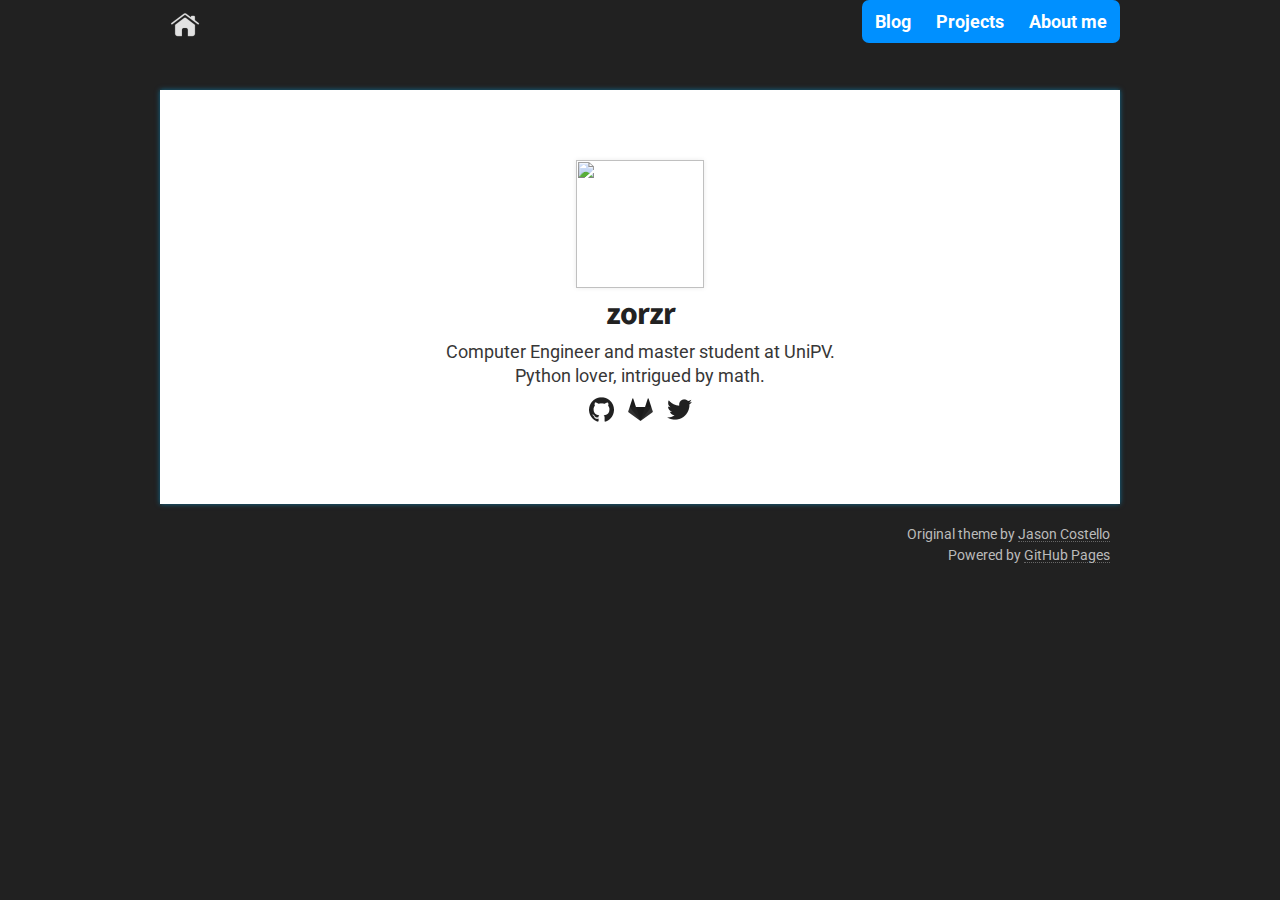
==== index.html @ 3744eb55 "Banner updated" ====
<!DOCTYPE html>
<html>
    <head>
        <title>zorzr</title>
        <meta charset='utf-8' />
        <meta http-equiv="X-UA-Compatible" content="chrome=1"/>
        <meta name="viewport" content="width=device-width, initial-scale=1, maximum-scale=1">
        <meta name="description" content="zorzr's website hosted by GitHub Pages"/>
        <link rel="icon" href="https://github.githubassets.com/favicon.ico">

        <link href="stylesheets/stylesheet.css" rel="stylesheet" type="text/css" media="screen">
        <link href='https://fonts.googleapis.com/css?family=Roboto:400,400italic,700italic,700' rel='stylesheet' type='text/css'>
        <link href='https://fonts.googleapis.com/css?family=Source+Sans+Pro:300,300italic,700,700italic' rel='stylesheet' type='text/css'>
    </head>
    <body>

        <!-- HEADER -->
        <div id="header_wrap" class="outer">
            <header class="inner">
                <div id="home_wrap"><a id="home" href="index.html"></a></div>

                <div id="banner">
                    <a class="tab leftmost" href="todo.html">Blog</a>
                    <a class="tab" href="todo.html">Projects</a>
                    <a class="tab rightmost" href="todo.html">About me</a>
                </div>
            </header>
        </div>

        <!-- MAIN CONTENT -->
        <div id="main_content_wrap" class="outer">
            <section id="main_content" class="inner">
                <div class="card">
                    <div class="row"><img id="avatar" src="https://avatars1.githubusercontent.com/u/32872339?s=460&v=4"></div>
                    <div class="row"><h2>zorzr</h2></div>
                    <div class="row">
                        <p>Computer Engineer and master student at UniPV.<br>
                           Python lover, intrigued by math.</p>
                    </div>
                    <div class="row">
                        <a class="github icon" href="https://github.com/zorzr"></a>
                        <a class="gitlab icon" href="https://gitlab.com/zorzr"></a>
                        <a class="twitter icon" href="https://twitter.com/zorzr1"></a>
                    </div>
                </div>
            </section>
        </div>
    
        
        <!-- FOOTER  -->
        <div id="footer_wrap" class="outer">
            <footer class="inner">
                <p class="footer">
                    Original theme by <a href="https://github.com/jasoncostello/slate">Jason Costello</a><br>
                    Powered by <a href="http://pages.github.com">GitHub Pages</a>
                </p>
            </footer>
          </div>
    </body>
</html>
---- stylesheets/stylesheet.css ----
/*******************************************************************************
Slate Theme for GitHub Pages by @jsncostello
Customized by @zorzr

********************************************************************************
The MIT License (MIT)
Copyright (c) 2015 Jason Costello

Permission is hereby granted, free of charge, to any person obtaining a copy
of this software and associated documentation files (the "Software"), to deal
in the Software without restriction, including without limitation the rights
to use, copy, modify, merge, publish, distribute, sublicense, and/or sell
copies of the Software, and to permit persons to whom the Software is
furnished to do so, subject to the following conditions:

The above copyright notice and this permission notice shall be included in all
copies or substantial portions of the Software.

THE SOFTWARE IS PROVIDED "AS IS", WITHOUT WARRANTY OF ANY KIND, EXPRESS OR
IMPLIED, INCLUDING BUT NOT LIMITED TO THE WARRANTIES OF MERCHANTABILITY,
FITNESS FOR A PARTICULAR PURPOSE AND NONINFRINGEMENT. IN NO EVENT SHALL THE
AUTHORS OR COPYRIGHT HOLDERS BE LIABLE FOR ANY CLAIM, DAMAGES OR OTHER
LIABILITY, WHETHER IN AN ACTION OF CONTRACT, TORT OR OTHERWISE, ARISING FROM,
OUT OF OR IN CONNECTION WITH THE SOFTWARE OR THE USE OR OTHER DEALINGS IN THE
SOFTWARE.
*******************************************************************************/

@import url(normalize.css);

/*******************************************************************************
Theme Styles
*******************************************************************************/

*, *:before, *:after {
  -moz-box-sizing: border-box;
  -webkit-box-sizing: border-box;
  box-sizing: border-box;
}

body {
  color:#373737;
  background: #212121;
  font-size: 18px;
  font-family: 'Roboto', Helvetica, Arial, sans-serif;
  line-height: 1.5;
  -webkit-font-smoothing: antialiased;
}

h1, h2, h3, h4, h5, h6 {
  margin-top: 25px;
  font-weight: 700;
  color:#222222;
  font-family: 'Source Sans Pro', Helvetica, Arial, sans-serif;
  letter-spacing: -1px;
}


h1 {
  margin-bottom: 15px;
  font-size: 35px;
  line-height: 1.1;
  font-weight: 700;
}

h2 {
  margin-bottom: 10px;
  font-size: 32px;
  line-height: 1.2;
}

h3 {
  margin-bottom: 0;
  padding-bottom: 0;
  font-size: 23px;
  line-height: 1.3;
}

h4 {
  margin-bottom: 0;
  padding-bottom: 0;
  font-size: 20px;
}

h5 {
  margin-bottom: 0;
  padding-bottom: 0;
  font-size: 18px;
}

h6 {
  margin-bottom: 0;
  padding-bottom: 0;
  font-size: 16px;
}

p {
  font-size: 18px;
  margin: 0px 0 5px 0;
  line-height: 1.5;
}

footer p {
  color: #f2f2f2;
}

a {
  line-height: 1.0;
  display: inline-block;
  text-decoration: none;
  border-bottom: 1px dotted #666;
  color: inherit;
  text-shadow: none;
}

a:hover, a:focus {
  color: #0090ff;
  border-bottom: 1px solid #0090ff;
}

em {
  font-style: italic;
}

strong {
  font-weight: bold;
}

img {
  position: relative;
  margin: 0 auto;
  max-width: 739px;
  padding: 5px;
  margin: 10px 0 10px 0;

  box-shadow: 0 0 5px #ebebeb;
  -webkit-box-shadow: 0 0 5px #ebebeb;
  -moz-box-shadow: 0 0 5px #ebebeb;
  -o-box-shadow: 0 0 5px #ebebeb;
  -ms-box-shadow: 0 0 5px #ebebeb;
}

p img {
  display: inline;
  margin: 0;
  padding: 0;
  vertical-align: middle;
  text-align: center;
  border: none;
}

pre, code {
  width: 100%;
  color: #fff;
  background-color: #222;
  box-shadow: 0 0 10px rgba(0,0,0,.1);

  font-family: Monaco, "Bitstream Vera Sans Mono", "Lucida Console", Terminal, monospace;
  font-size: 14px;
}

pre {
  padding: 10px 20px;
  overflow: auto;
}

code {
  padding: 5px 8px;
  margin: 0 3px;
}

pre code {
  display: block;
  box-shadow: none;
}

blockquote {
  color: #666;
  margin: 4px 0 20px 2px;
  padding-left: 20px;
  border-left: 3px solid #bbb;
  font-style: italic;
}

ul, ol, dl {
  margin: 0 0 15px 0;
  padding-left: 20px;
}

dl dt {
  font-weight: bold;
}

dl dd {
  margin-left: 0;
  padding-left: 0;
  font-style: italic;
}

dl p {
  padding-left: 20px;
  font-style: italic;
}

hr {
  margin-bottom: 10px;
  border: 1px solid #222;
}

table {
  border: 1px solid #373737;
  text-align: left;
 }

th {
  padding: 10px;
  background: #222;
  color: #fff;
 }

td {
  padding: 10px;
  border: 1px solid #222;
 }

form {
  background: #f2f2f2;
  padding: 20px;
}

/*******************************************************************************
Full-Width Styles
*******************************************************************************/

.footer {
  color: #bbb;
  font-size: 14px;
  text-align: right;
}

.outer {
  width: 100%;
  padding: 0 10px;
}

.inner {
  position: relative;
  max-width: 960px;
  padding: 20px 10px;
  margin: 0 auto;
}

header {
  color: #f2f2f2;
}

#header_wrap {
  background: #212121;
}

#header_wrap .inner {
  padding: 60px 10px 0px 0px;
}

#page_title {
  margin: 0;
  color: #fff;
  font-size: 54px;
  font-weight: 700;
}

#page_tagline {
  margin-top: 5px;
  margin-bottom: 30px;
  color: #fff;
  font-size: 36px;
  font-weight: 300;
  background: none;
}

#main_content_wrap {
  margin-top: 30px;
}

#main_content {
  padding-top: 40px;
}

#main_content.inner {
  background-color: #fff;
  padding: 70px 100px;
  box-shadow: 0 0 5px #ebebeb;
  
  -webkit-box-shadow: 0 0 5px rgba(0, 183, 255, 0.5);
  -moz-box-shadow: 0 0 5px rgba(0, 183, 255, 0.5);
  -o-box-shadow: 0 0 5px rgba(0, 183, 255, 0.5);
  -ms-box-shadow: 0 0 5px rgba(0, 183, 255, 0.5);
}

#footer_wrap {
  background: #212121;
}

/*******************************************************************************
My additions
*******************************************************************************/
.card {
  text-align: center;
}

.card .row {
  display: inline;
  padding-bottom: 5px;
}

.card .row h2 {
  margin: 0 0 7px 0;
}

.card .row p {
  line-height: 1.3;
}

.card .row a {
  border-bottom: none;
  outline: none;
}

.icon {
  margin: 5px;
  padding: 0;
  width: 25px;
  height: 25px;
}

.github {
  background: url('../resources/sprite.png') 0 0;
}
.github:hover, .github:focus {
  background: url('../resources/sprite.png') 0 -25px;
}
.twitter {
  background: url('../resources/sprite.png') -25px 0;
}
.twitter:hover, .twitter:focus {
  background: url('../resources/sprite.png') -25px -25px;
}
.gitlab {
  background: url('../resources/sprite.png') -50px 0;
}
.gitlab:hover {
  background: url('../resources/sprite.png') -50px -25px;
}

#avatar {
  margin: 0;
  padding: 0;
  width: 128px;
  height: 128px;
}

#home_wrap {
  top: 10px;
  left: 10px;
  z-index: 20;
  position: absolute;
}

#home {
  border: none;
  width: 30px;
  height: 30px;
  background: url('../resources/home.png') no-repeat 0 0;
}
#home:hover, #home:focus {
  outline: none;
  background: url('../resources/home.png') no-repeat -30px 0;
}

/* Bruce */
#banner {
  top: 0;
  right: 5px;
  z-index: 10;
  position: absolute;
  display: inline;
  text-align: right;
  font-weight: 700;
}

/* Guardians of the Galaxy */
.tab {
  color: white;
  padding: 8px 13px 8px 13px;
  background: #0090ff;
  font-weight: 700;
  border: none;
  line-height: 1.5;
  margin-right: -5px;
}

.tab.leftmost {
  border-radius: 7px 0 0 7px;
}
.tab.rightmost {
  border-radius: 0 7px 7px 0;
}

.tab:hover, .tab:focus {
  color: white;
  border-bottom: none;
  background-color: #1883ed;
  outline: none;
}


/*******************************************************************************
Small Device Styles
*******************************************************************************/

@media screen and (max-width: 992px) {
  img {
    max-width: 100%;
  }
}

@media screen and (max-width: 480px) {
  #banner {
    width: 100%;
    position: relative;
    display: block;
    text-align: center;
    margin-bottom: -20px;
  }

  #home_wrap {
    text-align: center;
    width: 100%;
    left: 0;
  }

  .outer {
    padding: 0;
  }

  .inner {
    min-width: 320px;
    max-width: 480px;
  }

  #header_wrap .inner {
    padding: 60px 10px;
  }
  
  #main_content_wrap {
    margin-top: 0;
  }
  #main_content.inner {
    padding: 40px 20px;
  }

  #page_title {
    margin-top: 35px;
  }

  #page_tagline {
    margin-bottom: -20px;
  }

  h1 {
    font-size: 28px;
  }

  h2 {
    font-size: 24px;
  }

  h3 {
    font-size: 21px;
  }

  h4 {
    font-size: 18px;
  }

  h5 {
    font-size: 14px;
  }

  h6 {
    font-size: 12px;
  }

  code, pre {
    max-width: 480px;
    font-size: 11px;
  }
}
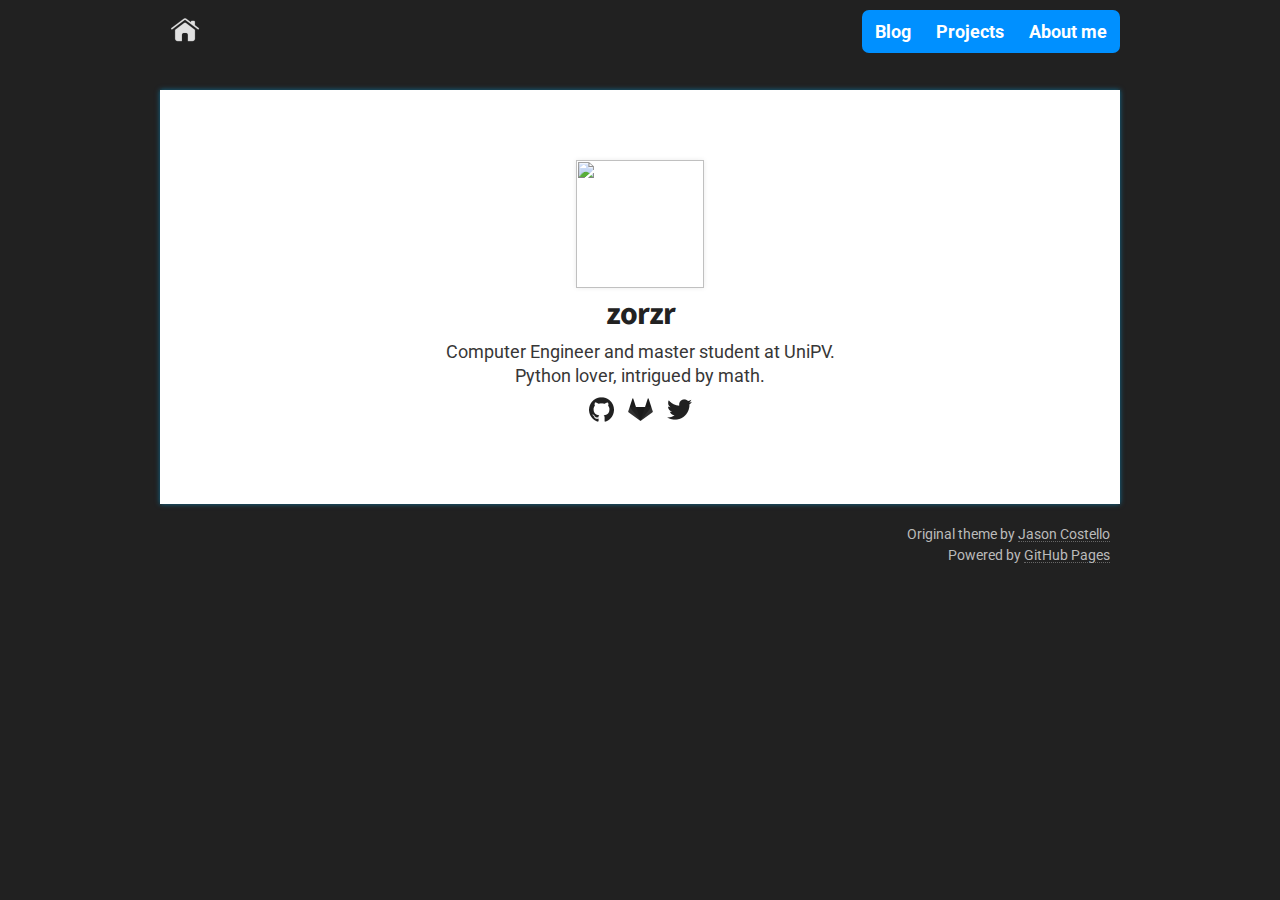
==== commit b6cb82fe: "Projects page" ====
--- a/index.html
+++ b/index.html
@@ -21,7 +21,7 @@
 
                 <div id="banner">
                     <a class="tab leftmost" href="todo.html">Blog</a>
-                    <a class="tab" href="todo.html">Projects</a>
+                    <a class="tab" href="projects.html">Projects</a>
                     <a class="tab rightmost" href="todo.html">About me</a>
                 </div>
             </header>
--- a/stylesheets/stylesheet.css
+++ b/stylesheets/stylesheet.css
@@ -212,13 +212,15 @@
  }
 
 th {
-  padding: 10px;
+  /* padding: 10px; */ 
+  padding: 10px 13px;
   background: #222;
   color: #fff;
  }
 
 td {
-  padding: 10px;
+  /* padding: 10px; */
+  padding: 10px 13px;
   border: 1px solid #222;
  }
 
@@ -359,7 +361,7 @@
 }
 
 #home_wrap {
-  top: 10px;
+  top: 15px;
   left: 10px;
   z-index: 20;
   position: absolute;
@@ -378,7 +380,7 @@
 
 /* Bruce */
 #banner {
-  top: 0;
+  top: 10px;
   right: 5px;
   z-index: 10;
   position: absolute;
@@ -425,6 +427,7 @@
 
 @media screen and (max-width: 480px) {
   #banner {
+    top: 0;
     width: 100%;
     position: relative;
     display: block;
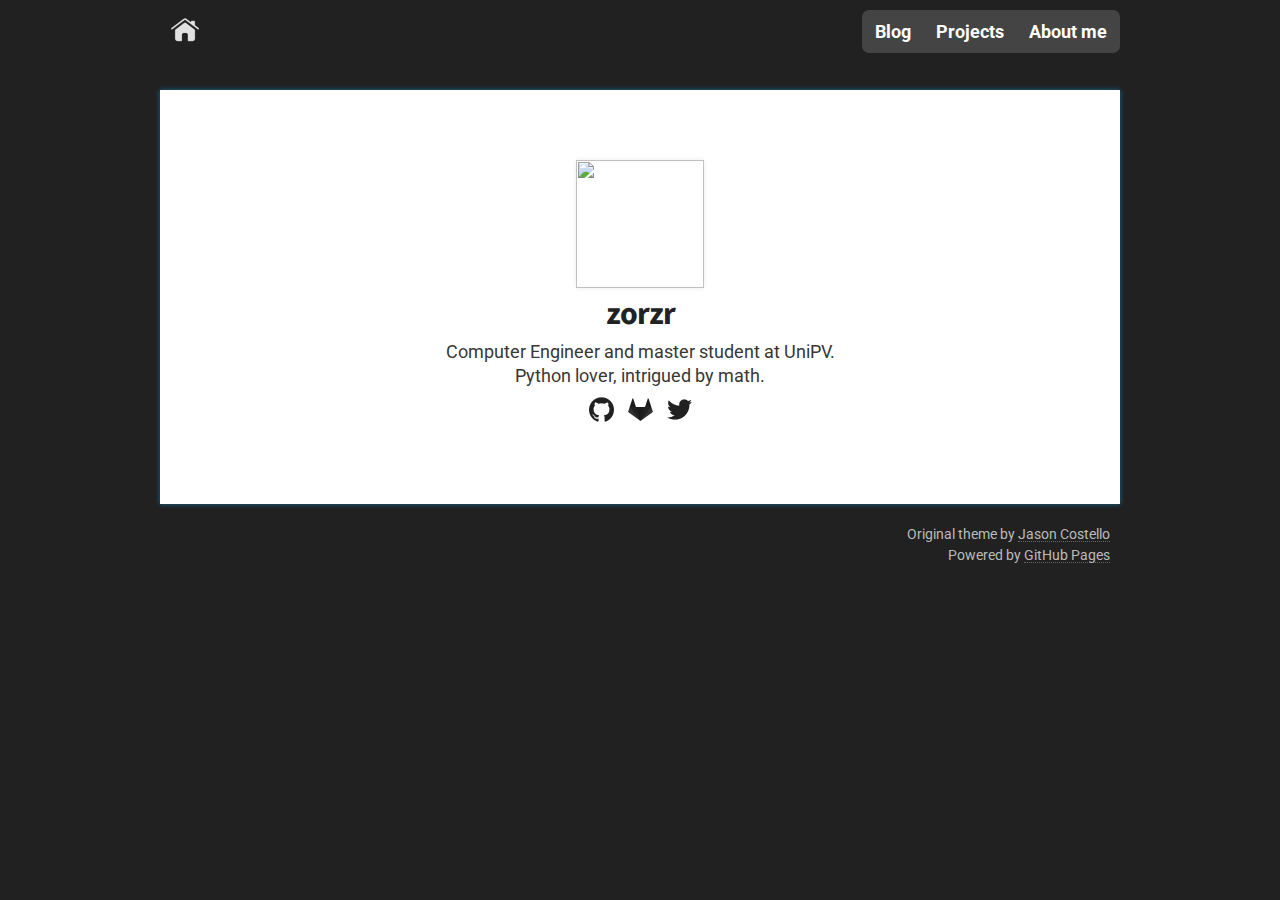
==== commit 10b2ed8a: "Navbar and project structure improvements" ====
--- a/index.html
+++ b/index.html
@@ -8,7 +8,7 @@
         <meta name="description" content="zorzr's website hosted by GitHub Pages"/>
         <link rel="icon" href="https://github.githubassets.com/favicon.ico">
 
-        <link href="stylesheets/stylesheet.css" rel="stylesheet" type="text/css" media="screen">
+        <link href="static/css/stylesheet.css" rel="stylesheet" type="text/css" media="screen">
         <link href='https://fonts.googleapis.com/css?family=Roboto:400,400italic,700italic,700' rel='stylesheet' type='text/css'>
         <link href='https://fonts.googleapis.com/css?family=Source+Sans+Pro:300,300italic,700,700italic' rel='stylesheet' type='text/css'>
     </head>
@@ -17,12 +17,14 @@
         <!-- HEADER -->
         <div id="header_wrap" class="outer">
             <header class="inner">
-                <div id="home_wrap"><a id="home" href="index.html"></a></div>
+                <div id="home_wrap"><a id="home" href="/"></a></div>
 
+                <button id="nav-button" onclick="toggleMenu()" aria-label="Menu"></button>
                 <div id="banner">
-                    <a class="tab leftmost" href="todo.html">Blog</a>
-                    <a class="tab" href="projects.html">Projects</a>
-                    <a class="tab rightmost" href="todo.html">About me</a>
+                    <a class="tab current" id="nav-home" href="/">Home</a>
+                    <a class="tab leftmost" href="/blog">Blog</a>
+                    <a class="tab" href="/projects">Projects</a>
+                    <a class="tab rightmost" href="/about">About me</a>
                 </div>
             </header>
         </div>
@@ -40,7 +42,7 @@
                     <div class="row">
                         <a class="github icon" href="https://github.com/zorzr"></a>
                         <a class="gitlab icon" href="https://gitlab.com/zorzr"></a>
-                        <a class="twitter icon" href="https://twitter.com/zorzr1"></a>
+                        <a class="twitter icon" href="https://twitter.com/zorz_r"></a>
                     </div>
                 </div>
             </section>
@@ -55,6 +57,8 @@
                     Powered by <a href="http://pages.github.com">GitHub Pages</a>
                 </p>
             </footer>
-          </div>
+        </div>
+
+        <script src="./static/js/menu.js"></script>
     </body>
 </html>--- a/static/css/stylesheet.css
+++ b/static/css/stylesheet.css
@@ -0,0 +1,553 @@
+/*******************************************************************************
+Zlate Theme for GitHub Pages by @zorzr
+Original theme by @jsncostello
+
+********************************************************************************
+The MIT License (MIT)
+Copyright (c) 2015 Jason Costello
+
+Permission is hereby granted, free of charge, to any person obtaining a copy
+of this software and associated documentation files (the "Software"), to deal
+in the Software without restriction, including without limitation the rights
+to use, copy, modify, merge, publish, distribute, sublicense, and/or sell
+copies of the Software, and to permit persons to whom the Software is
+furnished to do so, subject to the following conditions:
+
+The above copyright notice and this permission notice shall be included in all
+copies or substantial portions of the Software.
+
+THE SOFTWARE IS PROVIDED "AS IS", WITHOUT WARRANTY OF ANY KIND, EXPRESS OR
+IMPLIED, INCLUDING BUT NOT LIMITED TO THE WARRANTIES OF MERCHANTABILITY,
+FITNESS FOR A PARTICULAR PURPOSE AND NONINFRINGEMENT. IN NO EVENT SHALL THE
+AUTHORS OR COPYRIGHT HOLDERS BE LIABLE FOR ANY CLAIM, DAMAGES OR OTHER
+LIABILITY, WHETHER IN AN ACTION OF CONTRACT, TORT OR OTHERWISE, ARISING FROM,
+OUT OF OR IN CONNECTION WITH THE SOFTWARE OR THE USE OR OTHER DEALINGS IN THE
+SOFTWARE.
+*******************************************************************************/
+
+@import url(normalize.css);
+
+/*******************************************************************************
+Theme Styles
+*******************************************************************************/
+
+*, *:before, *:after {
+  -moz-box-sizing: border-box;
+  -webkit-box-sizing: border-box;
+  box-sizing: border-box;
+}
+
+body {
+  color:#373737;
+  background: #212121;
+  font-size: 18px;
+  font-family: 'Roboto', Helvetica, Arial, sans-serif;
+  line-height: 1.5;
+  -webkit-font-smoothing: antialiased;
+}
+
+h1, h2, h3, h4, h5, h6 {
+  margin-top: 25px;
+  font-weight: 700;
+  color:#222222;
+  font-family: 'Source Sans Pro', Helvetica, Arial, sans-serif;
+  letter-spacing: -1px;
+}
+
+
+h1 {
+  margin-bottom: 15px;
+  font-size: 35px;
+  line-height: 1.1;
+  font-weight: 700;
+}
+
+h2 {
+  margin-bottom: 10px;
+  font-size: 32px;
+  line-height: 1.2;
+}
+
+h3 {
+  margin-bottom: 0;
+  padding-bottom: 0;
+  font-size: 23px;
+  line-height: 1.3;
+}
+
+h4 {
+  margin-bottom: 0;
+  padding-bottom: 0;
+  font-size: 20px;
+}
+
+h5 {
+  margin-bottom: 0;
+  padding-bottom: 0;
+  font-size: 18px;
+}
+
+h6 {
+  margin-bottom: 0;
+  padding-bottom: 0;
+  font-size: 16px;
+}
+
+p {
+  font-size: 18px;
+  margin: 0px 0 5px 0;
+  line-height: 1.5;
+}
+
+footer p {
+  color: #f2f2f2;
+}
+
+a {
+  line-height: 1.0;
+  display: inline-block;
+  text-decoration: none;
+  border-bottom: 1px dotted #666;
+  color: inherit;
+  text-shadow: none;
+}
+
+a:hover, a:focus {
+  color: #0090ff;
+  border-bottom: 1px solid #0090ff;
+}
+
+em {
+  font-style: italic;
+}
+
+strong {
+  font-weight: bold;
+}
+
+img {
+  position: relative;
+  margin: 0 auto;
+  max-width: 739px;
+  padding: 5px;
+  margin: 10px 0 10px 0;
+
+  box-shadow: 0 0 5px #ebebeb;
+  -webkit-box-shadow: 0 0 5px #ebebeb;
+  -moz-box-shadow: 0 0 5px #ebebeb;
+  -o-box-shadow: 0 0 5px #ebebeb;
+  -ms-box-shadow: 0 0 5px #ebebeb;
+}
+
+p img {
+  display: inline;
+  margin: 0;
+  padding: 0;
+  vertical-align: middle;
+  text-align: center;
+  border: none;
+}
+
+pre, code {
+  width: 100%;
+  color: #fff;
+  background-color: #222;
+  box-shadow: 0 0 10px rgba(0,0,0,.1);
+
+  font-family: Monaco, "Bitstream Vera Sans Mono", "Lucida Console", Terminal, monospace;
+  font-size: 14px;
+}
+
+pre {
+  padding: 10px 20px;
+  overflow: auto;
+}
+
+code {
+  padding: 5px 8px;
+  margin: 0 3px;
+}
+
+pre code {
+  display: block;
+  box-shadow: none;
+}
+
+blockquote {
+  color: #666;
+  margin: 4px 0 20px 2px;
+  padding-left: 20px;
+  border-left: 3px solid #bbb;
+  font-style: italic;
+}
+
+ul, ol, dl {
+  margin: 0 0 15px 0;
+  padding-left: 20px;
+}
+
+dl dt {
+  font-weight: bold;
+}
+
+dl dd {
+  margin-left: 0;
+  padding-left: 0;
+  font-style: italic;
+}
+
+dl p {
+  padding-left: 20px;
+  font-style: italic;
+}
+
+hr {
+  margin-bottom: 10px;
+  border: 1px solid #222;
+}
+
+table {
+  border: 1px solid #373737;
+  text-align: left;
+ }
+
+th {
+  padding: 10px;
+  background: #222;
+  color: #fff;
+ }
+
+td {
+  padding: 10px;
+  border: 1px solid #222;
+ }
+
+form {
+  background: #f2f2f2;
+  padding: 20px;
+}
+
+/*******************************************************************************
+Full-Width Styles
+*******************************************************************************/
+
+.footer {
+  color: #bbb;
+  font-size: 14px;
+  text-align: right;
+}
+
+.outer {
+  width: 100%;
+  padding: 0 10px;
+}
+
+.inner {
+  position: relative;
+  max-width: 960px;
+  padding: 20px 10px;
+  margin: 0 auto;
+}
+
+header {
+  color: #f2f2f2;
+}
+
+#header_wrap {
+  background: #212121;
+}
+
+#header_wrap .inner {
+  padding: 60px 10px 0px 0px;
+}
+
+/* Button to be displayed on mobile */
+#nav-button {
+  display: none;
+  width: 52px; height: 40px;
+  background: #272727 url("../pics/menu.png") no-repeat center;
+  border: 2px solid #555;
+  border-radius: 4px;
+}
+
+#nav-home {
+  visibility: hidden;
+}
+
+/* Page content */
+#page_title {
+  margin: 0;
+  color: #fff;
+  font-size: 54px;
+  font-weight: 700;
+}
+
+#page_tagline {
+  margin-top: 5px;
+  margin-bottom: 30px;
+  color: #fff;
+  font-size: 36px;
+  font-weight: 300;
+  background: none;
+}
+
+#main_content_wrap {
+  margin-top: 30px;
+}
+
+#main_content {
+  padding-top: 40px;
+}
+
+#main_content.inner {
+  background-color: #fff;
+  padding: 70px 100px;
+  box-shadow: 0 0 5px #ebebeb;
+  
+  -webkit-box-shadow: 0 0 5px rgba(0, 183, 255, 0.5);
+  -moz-box-shadow: 0 0 5px rgba(0, 183, 255, 0.5);
+  -o-box-shadow: 0 0 5px rgba(0, 183, 255, 0.5);
+  -ms-box-shadow: 0 0 5px rgba(0, 183, 255, 0.5);
+}
+
+#footer_wrap {
+  background: #212121;
+}
+
+/*******************************************************************************
+My additions
+*******************************************************************************/
+.card {
+  text-align: center;
+}
+
+.card .row {
+  display: inline;
+  padding-bottom: 5px;
+}
+
+.card .row h2 {
+  margin: 0 0 7px 0;
+}
+
+.card .row p {
+  line-height: 1.3;
+}
+
+.card .row a {
+  border-bottom: none;
+  outline: none;
+}
+
+.icon {
+  margin: 5px;
+  padding: 0;
+  width: 25px;
+  height: 25px;
+}
+
+.github {
+  background: url('../pics/sprite.png') 0 0;
+}
+.github:hover, .github:focus {
+  background: url('../pics/sprite.png') 0 -25px;
+}
+.twitter {
+  background: url('../pics/sprite.png') -25px 0;
+}
+.twitter:hover, .twitter:focus {
+  background: url('../pics/sprite.png') -25px -25px;
+}
+.gitlab {
+  background: url('../pics/sprite.png') -50px 0;
+}
+.gitlab:hover {
+  background: url('../pics/sprite.png') -50px -25px;
+}
+
+#avatar {
+  margin: 0;
+  padding: 0;
+  width: 128px;
+  height: 128px;
+}
+
+#home_wrap {
+  top: 15px;
+  left: 10px;
+  z-index: 20;
+  position: absolute;
+}
+
+#home {
+  border: none;
+  width: 30px;
+  height: 30px;
+  background: url('../pics/home.png') no-repeat 0 0;
+}
+#home:hover, #home:focus {
+  outline: none;
+  background: url('../pics/home.png') no-repeat -30px 0;
+}
+
+/* Bruce */
+#banner {
+  top: 10px;
+  right: 5px;
+  z-index: 10;
+  position: absolute;
+  display: inline;
+  text-align: right;
+  font-weight: 700;
+}
+
+/* Guardians of the Galaxy */
+.tab {
+  color: white;
+  padding: 8px 13px 8px 13px;
+  /* background: #0090ff; */
+  font-weight: 700;
+  border: none;
+  line-height: 1.5;
+  margin-right: -5px;
+
+  background: #444;
+}
+
+.tab.current {
+  background: #666;
+  color: white !important;
+}
+
+.tab.leftmost {
+  border-radius: 7px 0 0 7px;
+}
+.tab.rightmost {
+  border-radius: 0 7px 7px 0;
+}
+
+.tab:hover, .tab:focus {
+  color: white;
+  border-bottom: none;
+  /* background-color: #1883ed; */
+  outline: none;
+
+  background: #0090ff;
+}
+
+
+/*******************************************************************************
+Small Device Styles
+*******************************************************************************/
+
+@media screen and (max-width: 992px) {
+  img {
+    max-width: 100%;
+  }
+}
+
+@media screen and (max-width: 480px) {
+  .outer {
+    padding: 0;
+  }
+
+  .inner {
+    min-width: 320px;
+    max-width: 480px;
+  }
+ 
+  #header_wrap .inner {
+    padding: 30px 10px 50px 10px;
+  }
+
+  #home_wrap {
+    display: none;
+  }
+
+  #nav-home {
+    visibility: visible;
+  }
+
+  #nav-button {
+    display: block;
+    top: 0;
+    margin-left: auto;
+    margin-right: auto;
+    margin-bottom: -20px;
+  }
+
+  #banner {
+    top: auto; right:auto;
+    display: none;
+    position: relative;
+    
+    width: 100%;
+    text-align: center;
+    margin-bottom: -20px;
+    margin-top: 40px;
+  }
+
+  #banner a {
+    float: none;
+    display: block;
+    color: #ccc;
+  }
+
+  #banner a:hover {
+    color: white;
+  }
+
+  .tab {
+    background: #272727;
+    padding: auto 10px;
+    margin: 0 -10px;
+  }
+
+  .tab.leftmost, .tab.rightmost {
+    border-radius: 0;
+  }
+  
+  #main_content_wrap {
+    margin-top: 0;
+  }
+  #main_content.inner {
+    padding: 40px 20px;
+  }
+
+  #page_title {
+    margin-top: 35px;
+  }
+
+  #page_tagline {
+    margin-bottom: -20px;
+  }
+
+  h1 {
+    font-size: 28px;
+  }
+
+  h2 {
+    font-size: 24px;
+  }
+
+  h3 {
+    font-size: 21px;
+  }
+
+  h4 {
+    font-size: 18px;
+  }
+
+  h5 {
+    font-size: 14px;
+  }
+
+  h6 {
+    font-size: 12px;
+  }
+
+  code, pre {
+    max-width: 480px;
+    font-size: 11px;
+  }
+}
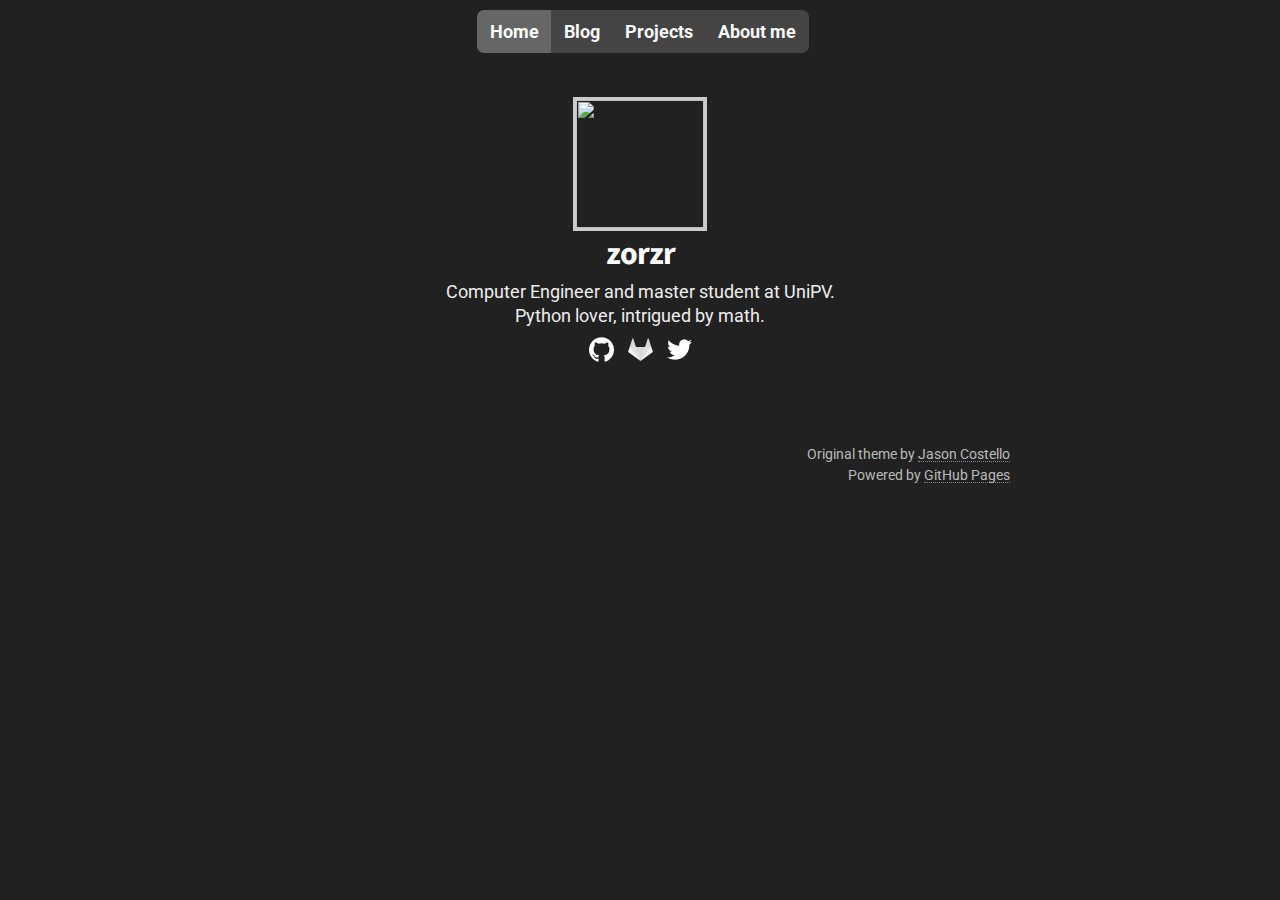
==== commit af76f2d8: "New theme" ====
--- a/index.html
+++ b/index.html
@@ -8,6 +8,7 @@
         <meta name="description" content="zorzr's website hosted by GitHub Pages"/>
         <link rel="icon" href="https://github.githubassets.com/favicon.ico">
 
+        <link href="static/css/icons.css" rel="stylesheet" type="text/css" media="screen">
         <link href="static/css/stylesheet.css" rel="stylesheet" type="text/css" media="screen">
         <link href='https://fonts.googleapis.com/css?family=Roboto:400,400italic,700italic,700' rel='stylesheet' type='text/css'>
         <link href='https://fonts.googleapis.com/css?family=Source+Sans+Pro:300,300italic,700,700italic' rel='stylesheet' type='text/css'>
@@ -17,12 +18,14 @@
         <!-- HEADER -->
         <div id="header_wrap" class="outer">
             <header class="inner">
-                <div id="home_wrap"><a id="home" href="/"></a></div>
+                <!-- <div id="home_wrap"><a id="home" href="/"></a></div> -->
 
                 <button id="nav-button" onclick="toggleMenu()" aria-label="Menu"></button>
                 <div id="banner">
-                    <a class="tab current" id="nav-home" href="/">Home</a>
-                    <a class="tab leftmost" href="/blog">Blog</a>
+                    <!-- <a class="tab current" id="nav-home" href="/">Home</a>
+                    <a class="tab leftmost" href="/blog">Blog</a> -->
+                    <a class="tab current leftmost" href="/">Home</a>
+                    <a class="tab" href="/blog">Blog</a>
                     <a class="tab" href="/projects">Projects</a>
                     <a class="tab rightmost" href="/about">About me</a>
                 </div>
@@ -43,6 +46,7 @@
                         <a class="github icon" href="https://github.com/zorzr"></a>
                         <a class="gitlab icon" href="https://gitlab.com/zorzr"></a>
                         <a class="twitter icon" href="https://twitter.com/zorz_r"></a>
+                        <!-- <a class="linkedin icon" href="#"></a> -->
                     </div>
                 </div>
             </section>
--- a/static/css/icons.css
+++ b/static/css/icons.css
@@ -0,0 +1,63 @@
+.card {
+    text-align: center;
+}
+
+.card .row {
+    display: inline;
+    padding-bottom: 5px;
+}
+
+.card .row h2 {
+    margin: 0 0 7px 0;
+}
+
+.card .row p {
+    line-height: 1.3;
+}
+
+.card .row a {
+    border-bottom: none;
+    outline: none;
+}
+
+.icon {
+    margin: 5px;
+    padding: 0;
+    width: 25px;
+    height: 25px;
+}
+
+.github {
+    background: url('../pics/sprite.png') 0 0;
+}
+.github:hover, .github:focus {
+    background: url('../pics/sprite.png') 0 -25px;
+}
+.gitlab {
+    background: url('../pics/sprite.png') -25px 0;
+}
+.gitlab:hover, .twitter:focus {
+    background: url('../pics/sprite.png') -25px -25px;
+}
+.twitter {
+    background: url('../pics/sprite.png') -50px 0;
+}
+.twitter:hover {
+    background: url('../pics/sprite.png') -50px -25px;
+}
+/*
+.linkedin {
+    background: url('../pics/sprite.png') -75px 0;
+}
+.linkedin:hover {
+    background: url('../pics/sprite.png') -75px -25px;
+}
+*/
+
+#avatar {
+    margin: 0;
+    padding: 0;
+    width: 128px;
+    height: 128px;
+    outline: 3px solid #ccc;
+}
--- a/static/css/stylesheet.css
+++ b/static/css/stylesheet.css
@@ -27,10 +27,6 @@
 
 @import url(normalize.css);
 
-/*******************************************************************************
-Theme Styles
-*******************************************************************************/
-
 *, *:before, *:after {
   -moz-box-sizing: border-box;
   -webkit-box-sizing: border-box;
@@ -38,7 +34,7 @@
 }
 
 body {
-  color:#373737;
+  color: #f0f0f0;
   background: #212121;
   font-size: 18px;
   font-family: 'Roboto', Helvetica, Arial, sans-serif;
@@ -47,9 +43,9 @@
 }
 
 h1, h2, h3, h4, h5, h6 {
+  color: white;
   margin-top: 25px;
   font-weight: 700;
-  color:#222222;
   font-family: 'Source Sans Pro', Helvetica, Arial, sans-serif;
   letter-spacing: -1px;
 }
@@ -107,7 +103,7 @@
   line-height: 1.0;
   display: inline-block;
   text-decoration: none;
-  border-bottom: 1px dotted #666;
+  border-bottom: 1px dotted #888;
   color: inherit;
   text-shadow: none;
 }
@@ -127,16 +123,15 @@
 
 img {
   position: relative;
-  margin: 0 auto;
   max-width: 739px;
   padding: 5px;
   margin: 10px 0 10px 0;
 
-  box-shadow: 0 0 5px #ebebeb;
+  /* box-shadow: 0 0 5px #ebebeb;
   -webkit-box-shadow: 0 0 5px #ebebeb;
   -moz-box-shadow: 0 0 5px #ebebeb;
   -o-box-shadow: 0 0 5px #ebebeb;
-  -ms-box-shadow: 0 0 5px #ebebeb;
+  -ms-box-shadow: 0 0 5px #ebebeb; */
 }
 
 p img {
@@ -150,9 +145,9 @@
 
 pre, code {
   width: 100%;
-  color: #fff;
-  background-color: #222;
-  box-shadow: 0 0 10px rgba(0,0,0,.1);
+  color: #fc9723;
+  background-color: #303030;
+  /* box-shadow: 0 0 10px rgba(200,200,200,.1); */
 
   font-family: Monaco, "Bitstream Vera Sans Mono", "Lucida Console", Terminal, monospace;
   font-size: 14px;
@@ -161,6 +156,7 @@
 pre {
   padding: 10px 20px;
   overflow: auto;
+  border: 1px solid #666;
 }
 
 code {
@@ -174,10 +170,10 @@
 }
 
 blockquote {
-  color: #666;
+  color: #dfa25d;
+  border-left: 3px solid #dfa25d;
   margin: 4px 0 20px 2px;
   padding-left: 20px;
-  border-left: 3px solid #bbb;
   font-style: italic;
 }
 
@@ -203,29 +199,30 @@
 
 hr {
   margin-bottom: 10px;
-  border: 1px solid #222;
+  border: 1px solid #eee;
 }
 
 table {
-  border: 1px solid #373737;
   text-align: left;
- }
+  border: 1px solid #f36d00f0;
+}
 
 th {
   padding: 10px;
-  background: #222;
-  color: #fff;
- }
+  background: #f36d00f0;
+  color: white;
+}
 
 td {
   padding: 10px;
-  border: 1px solid #222;
- }
+  border: 1px solid #f36d00f0;
+}
 
 form {
   background: #f2f2f2;
   padding: 20px;
 }
+
 
 /*******************************************************************************
 Full-Width Styles
@@ -235,6 +232,8 @@
   color: #bbb;
   font-size: 14px;
   text-align: right;
+  padding-right: 100px;
+  /* text-align: center; */
 }
 
 .outer {
@@ -270,16 +269,14 @@
   border-radius: 4px;
 }
 
-#nav-home {
-  visibility: hidden;
-}
-
 /* Page content */
 #page_title {
   margin: 0;
   color: #fff;
   font-size: 54px;
   font-weight: 700;
+
+  padding-left: 100px;
 }
 
 #page_tagline {
@@ -289,6 +286,8 @@
   font-size: 36px;
   font-weight: 300;
   background: none;
+  
+  padding-left: 100px;
 }
 
 #main_content_wrap {
@@ -300,123 +299,42 @@
 }
 
 #main_content.inner {
-  background-color: #fff;
-  padding: 70px 100px;
-  box-shadow: 0 0 5px #ebebeb;
-  
-  -webkit-box-shadow: 0 0 5px rgba(0, 183, 255, 0.5);
-  -moz-box-shadow: 0 0 5px rgba(0, 183, 255, 0.5);
-  -o-box-shadow: 0 0 5px rgba(0, 183, 255, 0.5);
-  -ms-box-shadow: 0 0 5px rgba(0, 183, 255, 0.5);
+  background: transparent;
+  padding: 10px 100px 50px;
+  color: #eee;
+  /* padding: 70px 100px;
+  border-radius: 12px; */
 }
 
 #footer_wrap {
   background: #212121;
 }
 
-/*******************************************************************************
-My additions
-*******************************************************************************/
-.card {
+#banner {
+  position: absolute;
+  width: 100%;
+  top: 10px;
+  margin-left: auto;
+  margin-right: auto;
   text-align: center;
-}
-
-.card .row {
-  display: inline;
-  padding-bottom: 5px;
-}
-
-.card .row h2 {
-  margin: 0 0 7px 0;
-}
-
-.card .row p {
-  line-height: 1.3;
-}
-
-.card .row a {
-  border-bottom: none;
-  outline: none;
-}
-
-.icon {
-  margin: 5px;
-  padding: 0;
-  width: 25px;
-  height: 25px;
-}
-
-.github {
-  background: url('../pics/sprite.png') 0 0;
-}
-.github:hover, .github:focus {
-  background: url('../pics/sprite.png') 0 -25px;
-}
-.twitter {
-  background: url('../pics/sprite.png') -25px 0;
-}
-.twitter:hover, .twitter:focus {
-  background: url('../pics/sprite.png') -25px -25px;
-}
-.gitlab {
-  background: url('../pics/sprite.png') -50px 0;
-}
-.gitlab:hover {
-  background: url('../pics/sprite.png') -50px -25px;
-}
-
-#avatar {
-  margin: 0;
-  padding: 0;
-  width: 128px;
-  height: 128px;
-}
-
-#home_wrap {
-  top: 15px;
-  left: 10px;
-  z-index: 20;
-  position: absolute;
-}
-
-#home {
-  border: none;
-  width: 30px;
-  height: 30px;
-  background: url('../pics/home.png') no-repeat 0 0;
-}
-#home:hover, #home:focus {
-  outline: none;
-  background: url('../pics/home.png') no-repeat -30px 0;
-}
-
-/* Bruce */
-#banner {
-  top: 10px;
-  right: 5px;
+  font-weight: 700;
   z-index: 10;
-  position: absolute;
-  display: inline;
-  text-align: right;
-  font-weight: 700;
 }
 
 /* Guardians of the Galaxy */
 .tab {
-  color: white;
+  background: #444;
+  color: #f8f8f8;
   padding: 8px 13px 8px 13px;
-  /* background: #0090ff; */
   font-weight: 700;
   border: none;
   line-height: 1.5;
   margin-right: -5px;
-
-  background: #444;
 }
 
 .tab.current {
   background: #666;
-  color: white !important;
+  color: white;
 }
 
 .tab.leftmost {
@@ -429,10 +347,8 @@
 .tab:hover, .tab:focus {
   color: white;
   border-bottom: none;
-  /* background-color: #1883ed; */
+  background: #0090ff;
   outline: none;
-
-  background: #0090ff;
 }
 
 
@@ -455,17 +371,13 @@
     min-width: 320px;
     max-width: 480px;
   }
+
+  .footer {
+    padding-right: 10px;
+  }
  
   #header_wrap .inner {
     padding: 30px 10px 50px 10px;
-  }
-
-  #home_wrap {
-    display: none;
-  }
-
-  #nav-home {
-    visibility: visible;
   }
 
   #nav-button {
@@ -490,7 +402,6 @@
   #banner a {
     float: none;
     display: block;
-    color: #ccc;
   }
 
   #banner a:hover {
@@ -498,7 +409,7 @@
   }
 
   .tab {
-    background: #272727;
+    background: #383838;
     padding: auto 10px;
     margin: 0 -10px;
   }
@@ -512,14 +423,17 @@
   }
   #main_content.inner {
     padding: 40px 20px;
+    border-radius: 0;
   }
 
   #page_title {
     margin-top: 35px;
+    padding-left: 10px;
   }
 
   #page_tagline {
     margin-bottom: -20px;
+    padding-left: 10px;
   }
 
   h1 {
@@ -551,3 +465,49 @@
     font-size: 11px;
   }
 }
+
+/******************************************/
+/* Light Mode classes (to be implemented) */
+/******************************************/
+body.light {
+  color:#373737;
+}
+
+h1.light, h2.light, h3.light, h4.light, h5.light, h6.light {
+  color:#222222;
+}
+
+pre.light, code.light {
+  color: #fff;
+  background-color: #222;
+  /* box-shadow: 0 0 10px rgba(0,0,0,.1); */
+}
+
+blockquote.light {
+  color: #666;
+  border-left: 3px solid #bbb;
+}
+
+table.light {
+  border: 1px solid #373737;
+}
+
+th.light {
+  background: #222;
+  color: #fff;
+}
+
+td.light, hr.light {
+  border: 1px solid #222;
+}
+
+#main_content.light {
+  padding: 70px 100px;
+  border-radius: 12px;
+  background: white;
+  /* box-shadow: 0 0 5px #ebebeb;
+  -webkit-box-shadow: 0 0 5px rgba(0, 183, 255, 0.5);
+  -moz-box-shadow: 0 0 5px rgba(0, 183, 255, 0.5);
+  -o-box-shadow: 0 0 5px rgba(0, 183, 255, 0.5);
+  -ms-box-shadow: 0 0 5px rgba(0, 183, 255, 0.5); */
+}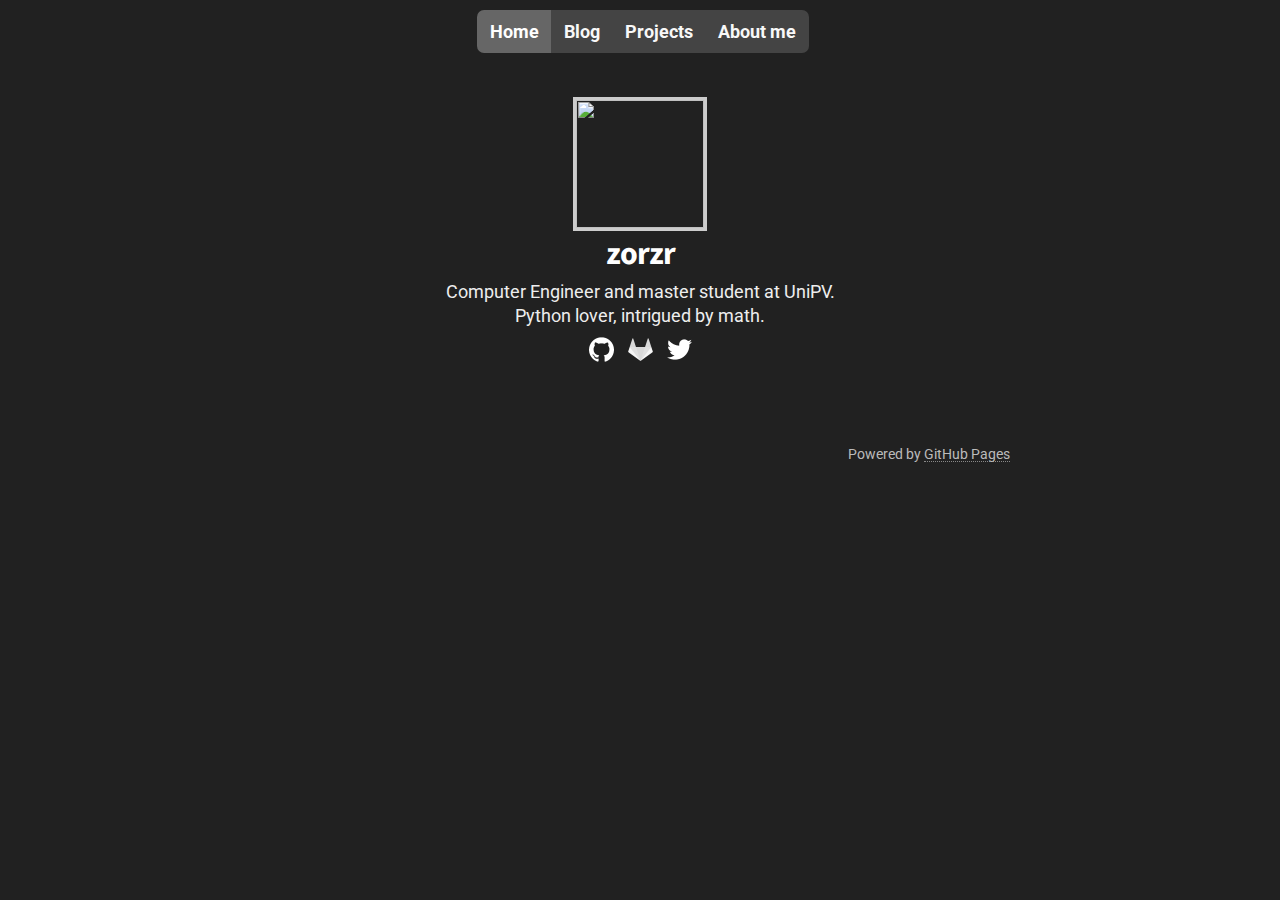
==== commit 962b99fb: "Adjustments" ====
--- a/index.html
+++ b/index.html
@@ -18,12 +18,8 @@
         <!-- HEADER -->
         <div id="header_wrap" class="outer">
             <header class="inner">
-                <!-- <div id="home_wrap"><a id="home" href="/"></a></div> -->
-
                 <button id="nav-button" onclick="toggleMenu()" aria-label="Menu"></button>
                 <div id="banner">
-                    <!-- <a class="tab current" id="nav-home" href="/">Home</a>
-                    <a class="tab leftmost" href="/blog">Blog</a> -->
                     <a class="tab current leftmost" href="/">Home</a>
                     <a class="tab" href="/blog">Blog</a>
                     <a class="tab" href="/projects">Projects</a>
@@ -57,7 +53,6 @@
         <div id="footer_wrap" class="outer">
             <footer class="inner">
                 <p class="footer">
-                    Original theme by <a href="https://github.com/jasoncostello/slate">Jason Costello</a><br>
                     Powered by <a href="http://pages.github.com">GitHub Pages</a>
                 </p>
             </footer>
--- a/static/css/stylesheet.css
+++ b/static/css/stylesheet.css
@@ -1,6 +1,6 @@
 /*******************************************************************************
 Zlate Theme for GitHub Pages by @zorzr
-Original theme by @jsncostello
+Structured on the Slate theme by @jsncostello
 
 ********************************************************************************
 The MIT License (MIT)
@@ -28,199 +28,199 @@
 @import url(normalize.css);
 
 *, *:before, *:after {
-  -moz-box-sizing: border-box;
-  -webkit-box-sizing: border-box;
-  box-sizing: border-box;
+    -moz-box-sizing: border-box;
+    -webkit-box-sizing: border-box;
+    box-sizing: border-box;
 }
 
 body {
-  color: #f0f0f0;
-  background: #212121;
-  font-size: 18px;
-  font-family: 'Roboto', Helvetica, Arial, sans-serif;
-  line-height: 1.5;
-  -webkit-font-smoothing: antialiased;
+    color: #f0f0f0;
+    background: #212121;
+    font-size: 18px;
+    font-family: 'Roboto', Helvetica, Arial, sans-serif;
+    line-height: 1.5;
+    -webkit-font-smoothing: antialiased;
 }
 
 h1, h2, h3, h4, h5, h6 {
-  color: white;
-  margin-top: 25px;
-  font-weight: 700;
-  font-family: 'Source Sans Pro', Helvetica, Arial, sans-serif;
-  letter-spacing: -1px;
+    color: white;
+    margin-top: 25px;
+    font-weight: 700;
+    font-family: 'Source Sans Pro', Helvetica, Arial, sans-serif;
+    letter-spacing: -1px;
 }
 
 
 h1 {
-  margin-bottom: 15px;
-  font-size: 35px;
-  line-height: 1.1;
-  font-weight: 700;
+    margin-bottom: 15px;
+    font-size: 35px;
+    line-height: 1.1;
+    font-weight: 700;
 }
 
 h2 {
-  margin-bottom: 10px;
-  font-size: 32px;
-  line-height: 1.2;
+    margin-bottom: 10px;
+    font-size: 32px;
+    line-height: 1.2;
 }
 
 h3 {
-  margin-bottom: 0;
-  padding-bottom: 0;
-  font-size: 23px;
-  line-height: 1.3;
+    margin-bottom: 0;
+    padding-bottom: 0;
+    font-size: 23px;
+    line-height: 1.3;
 }
 
 h4 {
-  margin-bottom: 0;
-  padding-bottom: 0;
-  font-size: 20px;
+    margin-bottom: 0;
+    padding-bottom: 0;
+    font-size: 20px;
 }
 
 h5 {
-  margin-bottom: 0;
-  padding-bottom: 0;
-  font-size: 18px;
+    margin-bottom: 0;
+    padding-bottom: 0;
+    font-size: 18px;
 }
 
 h6 {
-  margin-bottom: 0;
-  padding-bottom: 0;
-  font-size: 16px;
+    margin-bottom: 0;
+    padding-bottom: 0;
+    font-size: 16px;
 }
 
 p {
-  font-size: 18px;
-  margin: 0px 0 5px 0;
-  line-height: 1.5;
+    font-size: 18px;
+    margin: 0px 0 5px 0;
+    line-height: 1.5;
 }
 
 footer p {
-  color: #f2f2f2;
+    color: #f2f2f2;
 }
 
 a {
-  line-height: 1.0;
-  display: inline-block;
-  text-decoration: none;
-  border-bottom: 1px dotted #888;
-  color: inherit;
-  text-shadow: none;
+    line-height: 1.0;
+    display: inline-block;
+    text-decoration: none;
+    border-bottom: 1px dotted #888;
+    color: inherit;
+    text-shadow: none;
 }
 
 a:hover, a:focus {
-  color: #0090ff;
-  border-bottom: 1px solid #0090ff;
+    color: #0090ff;
+    border-bottom: 1px solid #0090ff;
 }
 
 em {
-  font-style: italic;
+    font-style: italic;
 }
 
 strong {
-  font-weight: bold;
+    font-weight: bold;
 }
 
 img {
-  position: relative;
-  max-width: 739px;
-  padding: 5px;
-  margin: 10px 0 10px 0;
-
-  /* box-shadow: 0 0 5px #ebebeb;
-  -webkit-box-shadow: 0 0 5px #ebebeb;
-  -moz-box-shadow: 0 0 5px #ebebeb;
-  -o-box-shadow: 0 0 5px #ebebeb;
-  -ms-box-shadow: 0 0 5px #ebebeb; */
+    position: relative;
+    max-width: 739px;
+    padding: 5px;
+    margin: 10px 0 10px 0;
+
+    /* box-shadow: 0 0 5px #ebebeb;
+    -webkit-box-shadow: 0 0 5px #ebebeb;
+    -moz-box-shadow: 0 0 5px #ebebeb;
+    -o-box-shadow: 0 0 5px #ebebeb;
+    -ms-box-shadow: 0 0 5px #ebebeb; */
 }
 
 p img {
-  display: inline;
-  margin: 0;
-  padding: 0;
-  vertical-align: middle;
-  text-align: center;
-  border: none;
+    display: inline;
+    margin: 0;
+    padding: 0;
+    vertical-align: middle;
+    text-align: center;
+    border: none;
 }
 
 pre, code {
-  width: 100%;
-  color: #fc9723;
-  background-color: #303030;
-  /* box-shadow: 0 0 10px rgba(200,200,200,.1); */
-
-  font-family: Monaco, "Bitstream Vera Sans Mono", "Lucida Console", Terminal, monospace;
-  font-size: 14px;
+    width: 100%;
+    color: #fc9723;
+    background-color: #303030;
+    /* box-shadow: 0 0 10px rgba(200,200,200,.1); */
+
+    font-family: Monaco, "Bitstream Vera Sans Mono", "Lucida Console", Terminal, monospace;
+    font-size: 14px;
 }
 
 pre {
-  padding: 10px 20px;
-  overflow: auto;
-  border: 1px solid #666;
+    padding: 10px 20px;
+    overflow: auto;
+    border: 1px solid #666;
 }
 
 code {
-  padding: 5px 8px;
-  margin: 0 3px;
+    padding: 5px 8px;
+    margin: 0 3px;
 }
 
 pre code {
-  display: block;
-  box-shadow: none;
+    display: block;
+    box-shadow: none;
 }
 
 blockquote {
-  color: #dfa25d;
-  border-left: 3px solid #dfa25d;
-  margin: 4px 0 20px 2px;
-  padding-left: 20px;
-  font-style: italic;
+    color: #dfa25d;
+    border-left: 3px solid #dfa25d;
+    margin: 4px 0 20px 2px;
+    padding-left: 20px;
+    font-style: italic;
 }
 
 ul, ol, dl {
-  margin: 0 0 15px 0;
-  padding-left: 20px;
+    margin: 0 0 15px 0;
+    padding-left: 20px;
 }
 
 dl dt {
-  font-weight: bold;
+    font-weight: bold;
 }
 
 dl dd {
-  margin-left: 0;
-  padding-left: 0;
-  font-style: italic;
+    margin-left: 0;
+    padding-left: 0;
+    font-style: italic;
 }
 
 dl p {
-  padding-left: 20px;
-  font-style: italic;
+    padding-left: 20px;
+    font-style: italic;
 }
 
 hr {
-  margin-bottom: 10px;
-  border: 1px solid #eee;
+    margin-bottom: 10px;
+    border: 1px solid #eee;
 }
 
 table {
-  text-align: left;
-  border: 1px solid #f36d00f0;
+    text-align: left;
+    border: 1px solid #f36d00f0;
 }
 
 th {
-  padding: 10px;
-  background: #f36d00f0;
-  color: white;
+    padding: 10px;
+    background: #f36d00f0;
+    color: white;
 }
 
 td {
-  padding: 10px;
-  border: 1px solid #f36d00f0;
+    padding: 10px;
+    border: 1px solid #f36d00f0;
 }
 
 form {
-  background: #f2f2f2;
-  padding: 20px;
+    background: #f2f2f2;
+    padding: 20px;
 }
 
 
@@ -229,126 +229,122 @@
 *******************************************************************************/
 
 .footer {
-  color: #bbb;
-  font-size: 14px;
-  text-align: right;
-  padding-right: 100px;
-  /* text-align: center; */
+    color: #bbb;
+    font-size: 14px;
+    text-align: right;
+    padding-right: 100px;
+    /* text-align: center; */
 }
 
 .outer {
-  width: 100%;
-  padding: 0 10px;
+    width: 100%;
+    padding: 0 10px;
 }
 
 .inner {
-  position: relative;
-  max-width: 960px;
-  padding: 20px 10px;
-  margin: 0 auto;
+    position: relative;
+    max-width: 960px;
+    padding: 20px 10px;
+    margin: 0 auto;
 }
 
 header {
-  color: #f2f2f2;
+    color: #f2f2f2;
 }
 
 #header_wrap {
-  background: #212121;
+    background: #212121;
 }
 
 #header_wrap .inner {
-  padding: 60px 10px 0px 0px;
+    padding: 60px 10px 0px 0px;
 }
 
 /* Button to be displayed on mobile */
 #nav-button {
-  display: none;
-  width: 52px; height: 40px;
-  background: #272727 url("../pics/menu.png") no-repeat center;
-  border: 2px solid #555;
-  border-radius: 4px;
+    display: none;
+    width: 52px; height: 40px;
+    background: #272727 url("../pics/menu.png") no-repeat center;
+    border: 2px solid #555;
+    border-radius: 4px;
 }
 
 /* Page content */
 #page_title {
-  margin: 0;
-  color: #fff;
-  font-size: 54px;
-  font-weight: 700;
-
-  padding-left: 100px;
+    margin: 0;
+    color: #fff;
+    font-size: 54px;
+    font-weight: 700;
+    padding-left: 100px;
 }
 
 #page_tagline {
-  margin-top: 5px;
-  margin-bottom: 30px;
-  color: #fff;
-  font-size: 36px;
-  font-weight: 300;
-  background: none;
-  
-  padding-left: 100px;
+    margin-top: 5px;
+    margin-bottom: 30px;
+    padding-left: 100px;
+    color: #fff;
+    font-size: 36px;
+    font-weight: 300;
+    background: none;
 }
 
 #main_content_wrap {
-  margin-top: 30px;
+    margin-top: 30px;
 }
 
 #main_content {
-  padding-top: 40px;
+    padding-top: 40px;
 }
 
 #main_content.inner {
-  background: transparent;
-  padding: 10px 100px 50px;
-  color: #eee;
-  /* padding: 70px 100px;
-  border-radius: 12px; */
+    background: transparent;
+    padding: 10px 100px 50px;
+    color: #eee;
 }
 
 #footer_wrap {
-  background: #212121;
+    background: #212121;
 }
 
 #banner {
-  position: absolute;
-  width: 100%;
-  top: 10px;
-  margin-left: auto;
-  margin-right: auto;
-  text-align: center;
-  font-weight: 700;
-  z-index: 10;
+    position: absolute;
+    width: 100%;
+    top: 10px;
+    margin-left: auto;
+    margin-right: auto;
+    text-align: center;
+    font-weight: 700;
+    z-index: 10;
 }
 
 /* Guardians of the Galaxy */
 .tab {
-  background: #444;
-  color: #f8f8f8;
-  padding: 8px 13px 8px 13px;
-  font-weight: 700;
-  border: none;
-  line-height: 1.5;
-  margin-right: -5px;
+    background: #444;
+    color: #f8f8f8;
+    padding: 8px 13px 8px 13px;
+    font-weight: 700;
+    border: none;
+    line-height: 1.5;
+    margin-right: -5px;
 }
 
 .tab.current {
-  background: #666;
-  color: white;
+    background: #666;
+    color: white;
 }
 
 .tab.leftmost {
-  border-radius: 7px 0 0 7px;
+    border-radius: 7px 0 0 7px;
 }
 .tab.rightmost {
-  border-radius: 0 7px 7px 0;
+    border-radius: 0 7px 7px 0;
 }
 
 .tab:hover, .tab:focus {
-  color: white;
-  border-bottom: none;
-  background: #0090ff;
-  outline: none;
+    color: white;
+    border-bottom: none;
+    background: #0090ff;
+    outline: none;
 }
 
 
@@ -357,157 +353,157 @@
 *******************************************************************************/
 
 @media screen and (max-width: 992px) {
-  img {
-    max-width: 100%;
-  }
+    img {
+        max-width: 100%;
+    }
 }
 
 @media screen and (max-width: 480px) {
-  .outer {
-    padding: 0;
-  }
-
-  .inner {
-    min-width: 320px;
-    max-width: 480px;
-  }
-
-  .footer {
-    padding-right: 10px;
-  }
- 
-  #header_wrap .inner {
-    padding: 30px 10px 50px 10px;
-  }
-
-  #nav-button {
-    display: block;
-    top: 0;
-    margin-left: auto;
-    margin-right: auto;
-    margin-bottom: -20px;
-  }
-
-  #banner {
-    top: auto; right:auto;
-    display: none;
-    position: relative;
-    
-    width: 100%;
-    text-align: center;
-    margin-bottom: -20px;
-    margin-top: 40px;
-  }
-
-  #banner a {
-    float: none;
-    display: block;
-  }
-
-  #banner a:hover {
-    color: white;
-  }
-
-  .tab {
-    background: #383838;
-    padding: auto 10px;
-    margin: 0 -10px;
-  }
-
-  .tab.leftmost, .tab.rightmost {
-    border-radius: 0;
-  }
-  
-  #main_content_wrap {
-    margin-top: 0;
-  }
-  #main_content.inner {
-    padding: 40px 20px;
-    border-radius: 0;
-  }
-
-  #page_title {
-    margin-top: 35px;
-    padding-left: 10px;
-  }
-
-  #page_tagline {
-    margin-bottom: -20px;
-    padding-left: 10px;
-  }
-
-  h1 {
-    font-size: 28px;
-  }
-
-  h2 {
-    font-size: 24px;
-  }
-
-  h3 {
-    font-size: 21px;
-  }
-
-  h4 {
-    font-size: 18px;
-  }
-
-  h5 {
-    font-size: 14px;
-  }
-
-  h6 {
-    font-size: 12px;
-  }
-
-  code, pre {
-    max-width: 480px;
-    font-size: 11px;
-  }
+    .outer {
+        padding: 0;
+    }
+
+    .inner {
+        min-width: 320px;
+        max-width: 480px;
+    }
+
+    .footer {
+        padding-right: 10px;
+    }
+
+    #header_wrap .inner {
+        padding: 30px 10px 50px 10px;
+    }
+
+    #nav-button {
+        display: block;
+        top: 0;
+        margin-left: auto;
+        margin-right: auto;
+        margin-bottom: -20px;
+    }
+
+    #banner {
+        top: auto; right:auto;
+        display: none;
+        position: relative;
+
+        width: 100%;
+        text-align: center;
+        margin-bottom: -20px;
+        margin-top: 40px;
+    }
+
+    #banner a {
+        float: none;
+        display: block;
+    }
+
+    #banner a:hover {
+        color: white;
+    }
+
+    .tab {
+        background: #383838;
+        padding: auto 10px;
+        margin: 0 -10px;
+    }
+
+    .tab.leftmost, .tab.rightmost {
+        border-radius: 0;
+    }
+
+    #main_content_wrap {
+        margin-top: 0;
+    }
+    #main_content.inner {
+        padding: 40px 20px;
+        border-radius: 0;
+    }
+
+    #page_title {
+        margin-top: 35px;
+        padding-left: 10px;
+    }
+
+    #page_tagline {
+        margin-bottom: -20px;
+        padding-left: 10px;
+    }
+
+    h1 {
+        font-size: 28px;
+    }
+
+    h2 {
+        font-size: 24px;
+    }
+
+    h3 {
+        font-size: 21px;
+    }
+
+    h4 {
+        font-size: 18px;
+    }
+
+    h5 {
+        font-size: 14px;
+    }
+
+    h6 {
+        font-size: 12px;
+    }
+
+    code, pre {
+        max-width: 480px;
+        font-size: 11px;
+    }
 }
 
 /******************************************/
 /* Light Mode classes (to be implemented) */
 /******************************************/
 body.light {
-  color:#373737;
+    color:#373737;
 }
 
 h1.light, h2.light, h3.light, h4.light, h5.light, h6.light {
-  color:#222222;
+    color:#222222;
 }
 
 pre.light, code.light {
-  color: #fff;
-  background-color: #222;
-  /* box-shadow: 0 0 10px rgba(0,0,0,.1); */
+    color: #fff;
+    background-color: #222;
+    /* box-shadow: 0 0 10px rgba(0,0,0,.1); */
 }
 
 blockquote.light {
-  color: #666;
-  border-left: 3px solid #bbb;
+    color: #666;
+    border-left: 3px solid #bbb;
 }
 
 table.light {
-  border: 1px solid #373737;
+    border: 1px solid #373737;
 }
 
 th.light {
-  background: #222;
-  color: #fff;
+    background: #222;
+    color: #fff;
 }
 
 td.light, hr.light {
-  border: 1px solid #222;
+    border: 1px solid #222;
 }
 
 #main_content.light {
-  padding: 70px 100px;
-  border-radius: 12px;
-  background: white;
-  /* box-shadow: 0 0 5px #ebebeb;
-  -webkit-box-shadow: 0 0 5px rgba(0, 183, 255, 0.5);
-  -moz-box-shadow: 0 0 5px rgba(0, 183, 255, 0.5);
-  -o-box-shadow: 0 0 5px rgba(0, 183, 255, 0.5);
-  -ms-box-shadow: 0 0 5px rgba(0, 183, 255, 0.5); */
+    padding: 70px 100px;
+    border-radius: 12px;
+    background: white;
+    /* box-shadow: 0 0 5px #ebebeb;
+    -webkit-box-shadow: 0 0 5px rgba(0, 183, 255, 0.5);
+    -moz-box-shadow: 0 0 5px rgba(0, 183, 255, 0.5);
+    -o-box-shadow: 0 0 5px rgba(0, 183, 255, 0.5);
+    -ms-box-shadow: 0 0 5px rgba(0, 183, 255, 0.5); */
 }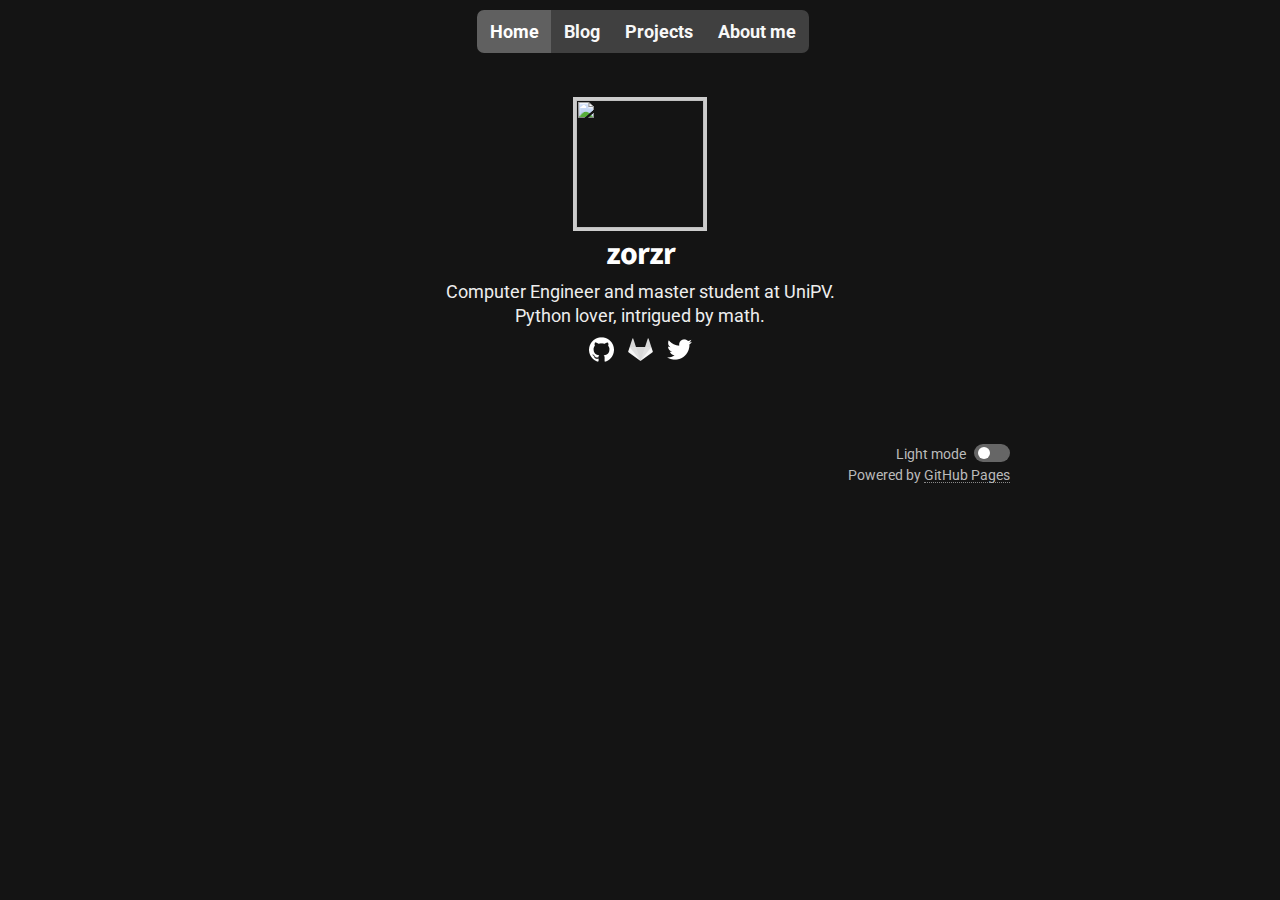
==== commit 2217f981: "Light theme and fixes" ====
--- a/index.html
+++ b/index.html
@@ -53,11 +53,18 @@
         <div id="footer_wrap" class="outer">
             <footer class="inner">
                 <p class="footer">
+					Light mode
+					<label class="switch">
+						<input id="theme_toggle" type="checkbox" onclick="toggleTheme()">
+						<span class="slider round"></span>
+					</label><br>
+					
                     Powered by <a href="http://pages.github.com">GitHub Pages</a>
                 </p>
             </footer>
         </div>
 
         <script src="./static/js/menu.js"></script>
+        <script src="./static/js/theme.js"></script>
     </body>
 </html>--- a/static/css/icons.css
+++ b/static/css/icons.css
@@ -36,23 +36,15 @@
 .gitlab {
     background: url('../pics/sprite.png') -25px 0;
 }
-.gitlab:hover, .twitter:focus {
+.gitlab:hover, .gitlab:focus {
     background: url('../pics/sprite.png') -25px -25px;
 }
 .twitter {
     background: url('../pics/sprite.png') -50px 0;
 }
-.twitter:hover {
+.twitter:hover, .twitter:focus{
     background: url('../pics/sprite.png') -50px -25px;
 }
-/*
-.linkedin {
-    background: url('../pics/sprite.png') -75px 0;
-}
-.linkedin:hover {
-    background: url('../pics/sprite.png') -75px -25px;
-}
-*/
 
 #avatar {
     margin: 0;
@@ -61,3 +53,28 @@
     height: 128px;
     outline: 3px solid #ccc;
 }
+
+
+/* LIGHT THEME */
+#avatar.light {
+	outline: none;
+}
+
+.github.light {
+    background: url('../pics/sprite_light.png') 0 0;
+}
+.github.light:hover, .github.light:focus {
+    background: url('../pics/sprite_light.png') 0 -25px;
+}
+.gitlab.light {
+    background: url('../pics/sprite_light.png') -25px 0;
+}
+.gitlab.light:hover, .gitlab.light:focus {
+    background: url('../pics/sprite_light.png') -25px -25px;
+}
+.twitter.light {
+    background: url('../pics/sprite_light.png') -50px 0;
+}
+.twitter.light:hover, .twitter.light:focus{
+    background: url('../pics/sprite_light.png') -50px -25px;
+}--- a/static/css/stylesheet.css
+++ b/static/css/stylesheet.css
@@ -35,7 +35,7 @@
 
 body {
     color: #f0f0f0;
-    background: #212121;
+    background: #141414;
     font-size: 18px;
     font-family: 'Roboto', Helvetica, Arial, sans-serif;
     line-height: 1.5;
@@ -49,7 +49,6 @@
     font-family: 'Source Sans Pro', Helvetica, Arial, sans-serif;
     letter-spacing: -1px;
 }
-
 
 h1 {
     margin-bottom: 15px;
@@ -109,8 +108,8 @@
 }
 
 a:hover, a:focus {
-    color: #0090ff;
-    border-bottom: 1px solid #0090ff;
+    color: #53b4ff;
+    border-bottom: 1px solid #53b4ff;
 }
 
 em {
@@ -126,12 +125,6 @@
     max-width: 739px;
     padding: 5px;
     margin: 10px 0 10px 0;
-
-    /* box-shadow: 0 0 5px #ebebeb;
-    -webkit-box-shadow: 0 0 5px #ebebeb;
-    -moz-box-shadow: 0 0 5px #ebebeb;
-    -o-box-shadow: 0 0 5px #ebebeb;
-    -ms-box-shadow: 0 0 5px #ebebeb; */
 }
 
 p img {
@@ -145,9 +138,9 @@
 
 pre, code {
     width: 100%;
-    color: #fc9723;
-    background-color: #303030;
-    /* box-shadow: 0 0 10px rgba(200,200,200,.1); */
+    color: #8acaff;
+    background-color: #222222;
+    border: 1px solid #555;
 
     font-family: Monaco, "Bitstream Vera Sans Mono", "Lucida Console", Terminal, monospace;
     font-size: 14px;
@@ -156,7 +149,6 @@
 pre {
     padding: 10px 20px;
     overflow: auto;
-    border: 1px solid #666;
 }
 
 code {
@@ -166,15 +158,20 @@
 
 pre code {
     display: block;
-    box-shadow: none;
+    border: none;
 }
 
 blockquote {
-    color: #dfa25d;
-    border-left: 3px solid #dfa25d;
+    color: #9ac5ff;
+    border-left: 3px solid #5d95df;
     margin: 4px 0 20px 2px;
     padding-left: 20px;
     font-style: italic;
+}
+
+blockquote a:hover, blockquote a:focus {
+    color: #fff;
+    border-bottom: 1px solid #fff;
 }
 
 ul, ol, dl {
@@ -204,18 +201,18 @@
 
 table {
     text-align: left;
-    border: 1px solid #f36d00f0;
+    border: 1px solid #0078d4;
 }
 
 th {
     padding: 10px;
-    background: #f36d00f0;
+    background: #0078d4;
     color: white;
 }
 
 td {
     padding: 10px;
-    border: 1px solid #f36d00f0;
+    border: 1px solid #0078d4;
 }
 
 form {
@@ -224,10 +221,9 @@
 }
 
 
-/*******************************************************************************
-Full-Width Styles
-*******************************************************************************/
-
+/**********************************************************
+ ** DESKTOP STYLES
+ **********************************************************/
 .footer {
     color: #bbb;
     font-size: 14px;
@@ -252,10 +248,6 @@
     color: #f2f2f2;
 }
 
-#header_wrap {
-    background: #212121;
-}
-
 #header_wrap .inner {
     padding: 60px 10px 0px 0px;
 }
@@ -264,7 +256,7 @@
 #nav-button {
     display: none;
     width: 52px; height: 40px;
-    background: #272727 url("../pics/menu.png") no-repeat center;
+    background: #222222 url("../pics/menu.png") no-repeat center;
     border: 2px solid #555;
     border-radius: 4px;
 }
@@ -292,18 +284,10 @@
     margin-top: 30px;
 }
 
-#main_content {
-    padding-top: 40px;
-}
-
 #main_content.inner {
     background: transparent;
     padding: 10px 100px 50px;
     color: #eee;
-}
-
-#footer_wrap {
-    background: #212121;
 }
 
 #banner {
@@ -319,7 +303,7 @@
 
 /* Guardians of the Galaxy */
 .tab {
-    background: #444;
+    background: #404040;
     color: #f8f8f8;
     padding: 8px 13px 8px 13px;
     font-weight: 700;
@@ -329,7 +313,7 @@
 }
 
 .tab.current {
-    background: #666;
+    background: #606060;
     color: white;
 }
 
@@ -348,10 +332,111 @@
 }
 
 
-/*******************************************************************************
-Small Device Styles
-*******************************************************************************/
-
+/**********************************************************
+ ** THEME TOGGLE BUTTON
+ **********************************************************/
+.switch {
+	position: relative;
+	display: inline-block;
+	width: 36px;
+	height: 18px;
+	margin-left: 5px;
+}
+
+.switch input { 
+	opacity: 0;
+	width: 0;
+	height: 0;
+}
+
+.slider {
+	position: absolute;
+	cursor: pointer;
+	top: 0;
+	left: 0;
+	right: 0;
+	bottom: 0;
+	/* background-color: #ccc; */
+	background-color: #666;
+	-webkit-transition: .4s;
+	transition: .4s;
+}
+
+.slider:before {
+	position: absolute;
+	content: "";
+	height: 12px;
+	width: 12px;
+	left: 4px;
+	bottom: 3px;
+	background-color: white;
+	-webkit-transition: .4s;
+	transition: .4s;
+}
+
+input:checked + .slider {
+	background-color: #0090ff;
+}
+
+input:focus + .slider {
+	box-shadow: 0 0 1px #0090ff;
+}
+
+input:checked + .slider:before {
+	-webkit-transform: translateX(16px);
+	-ms-transform: translateX(16px);
+	transform: translateX(16px);
+}
+
+.slider.round {
+	border-radius: 20px;
+}
+
+.slider.round:before {
+	border-radius: 50%;
+}
+
+
+/**********************************************************
+ ** LIGHT MODE CLASSES
+ **********************************************************/
+h1.light, h2.light, h3.light, h4.light, h5.light, h6.light {
+    color:#141414;
+}
+
+pre.light, code.light {
+    color: #fff;
+    background-color: #222;
+}
+
+blockquote.light {
+    color: #666;
+    border-left: 3px solid #bbb;
+}
+
+table.light {
+    border: 1px solid #222;
+}
+
+th.light {
+    background: #222;
+}
+
+td.light, hr.light {
+    border: 1px solid #222;
+}
+
+#main_content.light {
+    color:#222;
+	padding: 60px 100px 50px;
+    border-radius: 12px;
+    background: white;
+}
+
+
+/**********************************************************
+ ** MEDIA QUERIES FOR SMALLER SCREENS
+ **********************************************************/
 @media screen and (max-width: 992px) {
     img {
         max-width: 100%;
@@ -419,8 +504,10 @@
     }
     #main_content.inner {
         padding: 40px 20px;
-        border-radius: 0;
-    }
+	}
+	#main_content.light {
+		border-radius: 0;
+	}
 
     #page_title {
         margin-top: 35px;
@@ -437,23 +524,7 @@
     }
 
     h2 {
-        font-size: 24px;
-    }
-
-    h3 {
-        font-size: 21px;
-    }
-
-    h4 {
-        font-size: 18px;
-    }
-
-    h5 {
-        font-size: 14px;
-    }
-
-    h6 {
-        font-size: 12px;
+        font-size: 26px;
     }
 
     code, pre {
@@ -461,49 +532,3 @@
         font-size: 11px;
     }
 }
-
-/******************************************/
-/* Light Mode classes (to be implemented) */
-/******************************************/
-body.light {
-    color:#373737;
-}
-
-h1.light, h2.light, h3.light, h4.light, h5.light, h6.light {
-    color:#222222;
-}
-
-pre.light, code.light {
-    color: #fff;
-    background-color: #222;
-    /* box-shadow: 0 0 10px rgba(0,0,0,.1); */
-}
-
-blockquote.light {
-    color: #666;
-    border-left: 3px solid #bbb;
-}
-
-table.light {
-    border: 1px solid #373737;
-}
-
-th.light {
-    background: #222;
-    color: #fff;
-}
-
-td.light, hr.light {
-    border: 1px solid #222;
-}
-
-#main_content.light {
-    padding: 70px 100px;
-    border-radius: 12px;
-    background: white;
-    /* box-shadow: 0 0 5px #ebebeb;
-    -webkit-box-shadow: 0 0 5px rgba(0, 183, 255, 0.5);
-    -moz-box-shadow: 0 0 5px rgba(0, 183, 255, 0.5);
-    -o-box-shadow: 0 0 5px rgba(0, 183, 255, 0.5);
-    -ms-box-shadow: 0 0 5px rgba(0, 183, 255, 0.5); */
-}